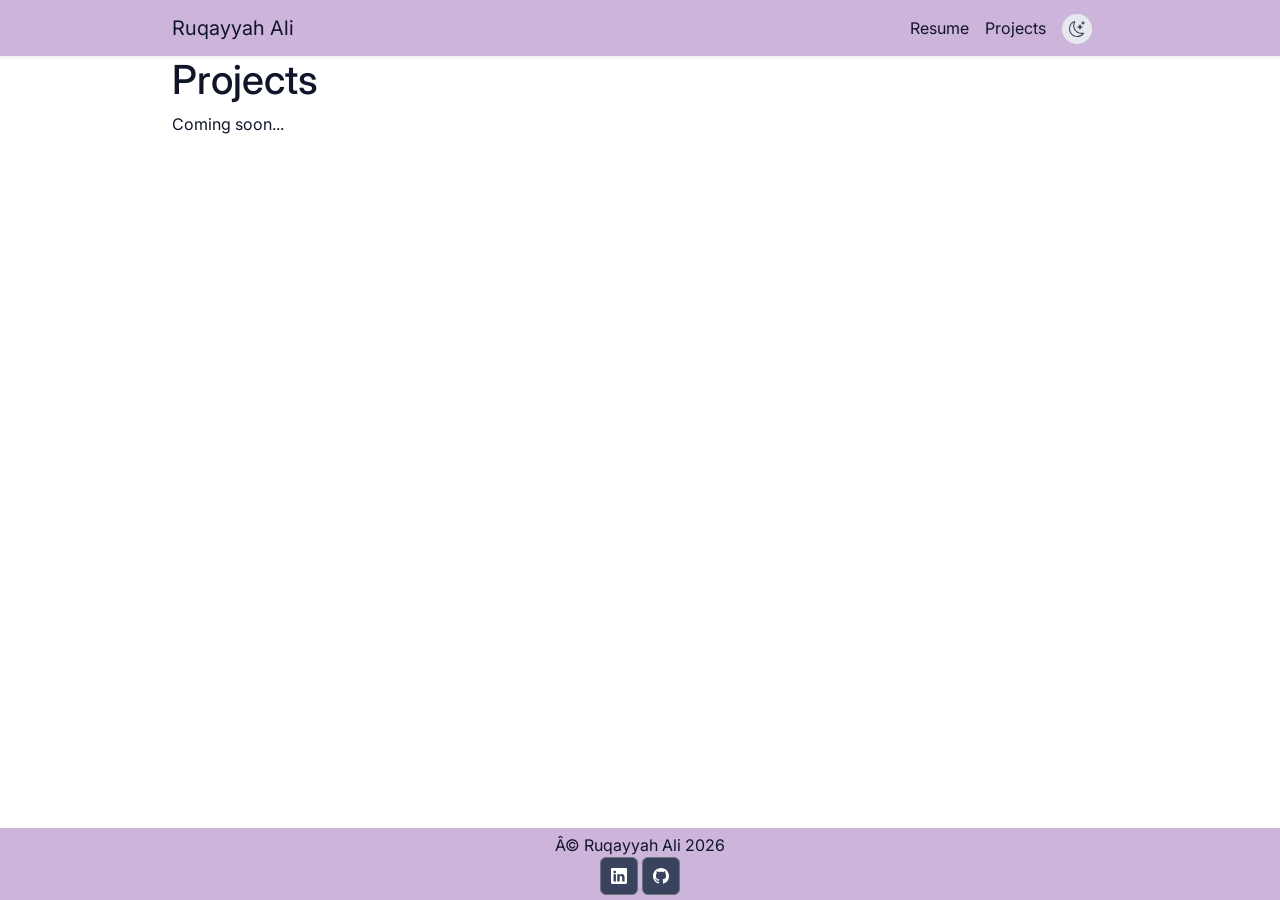
==== projects.html @ a9ae00fb "first commit" ====
<!DOCTYPE html>

<html lang="en">
    <head>
        <meta name="viewport" content="width=device-width, initial-scale=1">
        <link href="https://cdn.jsdelivr.net/npm/bootstrap@5.3.3/dist/css/bootstrap.min.css" rel="stylesheet" integrity="sha384-QWTKZyjpPEjISv5WaRU9OFeRpok6YctnYmDr5pNlyT2bRjXh0JMhjY6hW+ALEwIH" crossorigin="anonymous">
        <script src="https://cdn.jsdelivr.net/npm/bootstrap@5.3.3/dist/js/bootstrap.bundle.min.js" integrity="sha384-YvpcrYf0tY3lHB60NNkmXc5s9fDVZLESaAA55NDzOxhy9GkcIdslK1eN7N6jIeHz" crossorigin="anonymous"></script>
        <link href="styles.css" rel="stylesheet">
        <title>Projects</title>
        <!-- SCRIPTS HERE -->
        <script type="text/javascript" src="darkmode.js" defer></script>
    </head>
    <body>

        <!-- NAVBAR -->
        <nav class="navbar my-custom-navbar shadow-sm sticky-top">
            <div class="container-fluid col-12 col-md-9">
                <a class="navbar-brand" href="index.html">Ruqayyah Ali</a>

                <ul class="navbar-nav flex-row ms-auto">
                        <!--
                            flex-row ensures horizontal layout.
                            ms-auto pushes the UL to the right.
                            me-3 adds right margin for spacing between links.
                        -->
                        <li class="nav-item me-3">
                            <a class="nav-link" href="resume.html">Resume</a>
                        </li>
                        <li class="nav-item me-3">
                            <a class="nav-link" href="projects.html">Projects</a>
                        </li>
                        <!-- <li class="nav-item me-3">
                            <a class="nav-link" href="blog.html">Blog</a>
                        </li> -->
                        <li class="nav-item me-3">
                            <button id="theme-switch">
                                <svg xmlns="http://www.w3.org/2000/svg" width="16" height="16" fill="currentColor" class="bi bi-moon-stars" viewBox="0 0 16 16">
                                <path d="M6 .278a.77.77 0 0 1 .08.858 7.2 7.2 0 0 0-.878 3.46c0 4.021 3.278 7.277 7.318 7.277q.792-.001 1.533-.16a.79.79 0 0 1 .81.316.73.73 0 0 1-.031.893A8.35 8.35 0 0 1 8.344 16C3.734 16 0 12.286 0 7.71 0 4.266 2.114 1.312 5.124.06A.75.75 0 0 1 6 .278M4.858 1.311A7.27 7.27 0 0 0 1.025 7.71c0 4.02 3.279 7.276 7.319 7.276a7.32 7.32 0 0 0 5.205-2.162q-.506.063-1.029.063c-4.61 0-8.343-3.714-8.343-8.29 0-1.167.242-2.278.681-3.286"/>
                                <path d="M10.794 3.148a.217.217 0 0 1 .412 0l.387 1.162c.173.518.579.924 1.097 1.097l1.162.387a.217.217 0 0 1 0 .412l-1.162.387a1.73 1.73 0 0 0-1.097 1.097l-.387 1.162a.217.217 0 0 1-.412 0l-.387-1.162A1.73 1.73 0 0 0 9.31 6.593l-1.162-.387a.217.217 0 0 1 0-.412l1.162-.387a1.73 1.73 0 0 0 1.097-1.097zM13.863.099a.145.145 0 0 1 .274 0l.258.774c.115.346.386.617.732.732l.774.258a.145.145 0 0 1 0 .274l-.774.258a1.16 1.16 0 0 0-.732.732l-.258.774a.145.145 0 0 1-.274 0l-.258-.774a1.16 1.16 0 0 0-.732-.732l-.774-.258a.145.145 0 0 1 0-.274l.774-.258c.346-.115.617-.386.732-.732z"/>
                                </svg>
                                <svg xmlns="http://www.w3.org/2000/svg" width="16" height="16" fill="currentColor" class="bi bi-sun" viewBox="0 0 16 16">
                                <path d="M8 11a3 3 0 1 1 0-6 3 3 0 0 1 0 6m0 1a4 4 0 1 0 0-8 4 4 0 0 0 0 8M8 0a.5.5 0 0 1 .5.5v2a.5.5 0 0 1-1 0v-2A.5.5 0 0 1 8 0m0 13a.5.5 0 0 1 .5.5v2a.5.5 0 0 1-1 0v-2A.5.5 0 0 1 8 13m8-5a.5.5 0 0 1-.5.5h-2a.5.5 0 0 1 0-1h2a.5.5 0 0 1 .5.5M3 8a.5.5 0 0 1-.5.5h-2a.5.5 0 0 1 0-1h2A.5.5 0 0 1 3 8m10.657-5.657a.5.5 0 0 1 0 .707l-1.414 1.415a.5.5 0 1 1-.707-.708l1.414-1.414a.5.5 0 0 1 .707 0m-9.193 9.193a.5.5 0 0 1 0 .707L3.05 13.657a.5.5 0 0 1-.707-.707l1.414-1.414a.5.5 0 0 1 .707 0m9.193 2.121a.5.5 0 0 1-.707 0l-1.414-1.414a.5.5 0 0 1 .707-.707l1.414 1.414a.5.5 0 0 1 0 .707M4.464 4.465a.5.5 0 0 1-.707 0L2.343 3.05a.5.5 0 1 1 .707-.707l1.414 1.414a.5.5 0 0 1 0 .708"/>
                                </svg>
                            </button>
                        </li>
                </ul>
            </div>
        </nav>

        <!-- MAIN BODY -->
        <main>
            <div class="container-fluid col-12 col-md-9">
                <h1> Projects </h1>
                <div>Coming soon...</div>
            </div>
        </main>

        <!-- FOOTER -->
        <footer class="container-fluid">
            <div>© Ruqayyah Ali 2026 </div>
                <a id= "footer-linkedin" class="btn btn-secondary" href="https://www.linkedin.com/in/ruqayyah-ali/" role="button">
                    <svg xmlns="http://www.w3.org/2000/svg" width="16" height="16" fill="currentColor" class="bi bi-linkedin" viewBox="0 0 16 16">
                    <path d="M0 1.146C0 .513.526 0 1.175 0h13.65C15.474 0 16 .513 16 1.146v13.708c0 .633-.526 1.146-1.175 1.146H1.175C.526 16 0 15.487 0 14.854zm4.943 12.248V6.169H2.542v7.225zm-1.2-8.212c.837 0 1.358-.554 1.358-1.248-.015-.709-.52-1.248-1.342-1.248S2.4 3.226 2.4 3.934c0 .694.521 1.248 1.327 1.248zm4.908 8.212V9.359c0-.216.016-.432.08-.586.173-.431.568-.878 1.232-.878.869 0 1.216.662 1.216 1.634v3.865h2.401V9.25c0-2.22-1.184-3.252-2.764-3.252-1.274 0-1.845.7-2.165 1.193v.025h-.016l.016-.025V6.169h-2.4c.03.678 0 7.225 0 7.225z"></path>
                    </svg>
                </a>
                <a id= "footer-github" class="btn btn-secondary" href="https://github.com/ruki99" role="button">
                    <svg xmlns="http://www.w3.org/2000/svg" width="16" height="16" fill="currentColor" class="bi bi-github" viewBox="0 0 16 16">
                    <path d="M8 0C3.58 0 0 3.58 0 8c0 3.54 2.29 6.53 5.47 7.59.4.07.55-.17.55-.38 0-.19-.01-.82-.01-1.49-2.01.37-2.53-.49-2.69-.94-.09-.23-.48-.94-.82-1.13-.28-.15-.68-.52-.01-.53.63-.01 1.08.58 1.23.82.72 1.21 1.87.87 2.33.66.07-.52.28-.87.51-1.07-1.78-.2-3.64-.89-3.64-3.95 0-.87.31-1.59.82-2.15-.08-.2-.36-1.02.08-2.12 0 0 .67-.21 2.2.82.64-.18 1.32-.27 2-.27s1.36.09 2 .27c1.53-1.04 2.2-.82 2.2-.82.44 1.1.16 1.92.08 2.12.51.56.82 1.27.82 2.15 0 3.07-1.87 3.75-3.65 3.95.29.25.54.73.54 1.48 0 1.07-.01 1.93-.01 2.2 0 .21.15.46.55.38A8.01 8.01 0 0 0 16 8c0-4.42-3.58-8-8-8"/>
                    </svg>
                </a>
        </footer>

    </body>
</html>
---- styles.css ----
@import url('https://fonts.googleapis.com/css2?family=Inter:wght@400;700&display=swap');

:root{
  --base-color: white;
  --base-variant: #e8e9ed;
  --text-color: #111528;
  --secondary-text: #232738;
  --primary-color: #3a435d;
  --accent-color: #cdb4db;
}
.darkmode{
  --base-color: #070b1d;
  --base-variant: #101425;
  --text-color: #ffffff;
  --secondary-text: #a4a5b8;
  --primary-color: #3a435d;
  --accent-color: #073b4c;
} 

.custom-brand-font {
  font-family: 'Inter', sans-serif;
  font-weight: 700;
  font-size: 1.8rem;
}

.my-custom-navbar{
  color: #ffd166;
  background-color: var(--accent-color);
}

.my-custom-navbar .nav-link, .my-custom-navbar .navbar-brand{
  color: var(--text-color);
}

button {
  border: none;
  padding: .8em 2em;
  background-color: var(--primary-color);
  color: white ;
  border-radius: 4px;
  font: inherit;
  text-transform: uppercase;
  font-weight: 500;
  cursor: pointer;
}

#theme-switch {
  height:30px;
  width: 30px;
  margin-top: 0.4rem;
  padding: 0;
  border-radius: 50%;
  background-color: var(--base-variant);
  display: flex;
  justify-content: center;
  align-items: center;
}
#theme-switch svg{
  fill: var(--primary-color);
}
#theme-switch svg:last-child{
  display: none;
}
.darkmode #theme-switch svg:first-child{
  display: none;
}
.darkmode #theme-switch svg:last-child{
  display: block;
}

.img-container {
    position: relative;
    width: 300px;
    height: 350px;
}

.profile-img {
    width: 100%;
    height: 100%;
    object-fit: cover;
    border-radius: 4px;
    box-shadow: 0 .5rem 1rem rgba(0,0,0,.15);
    /* border: 5px solid #bde0fe; */
    /* border: 5px solid var(--accent-color); */
    /* border-radius: 50%; */
}

.skills-group{
  margin-bottom: 8px;
}

.skill-item {
  display: inline-block;
  border-radius: 10px;
  background: var(--base-variant);
  color: var(--text-color);
  text-align: center;
  font-family: 'Inter', sans-serif;
  font-weight: 450;
  padding-top: 0px;
  padding-bottom: 0px;
  padding-right: 8px;
  padding-left: 8px;
  margin: 0px 3px 3px 3px;
  font-size: 0.9em;
  line-height: 25px;
  height: 25px;
}

.section-title {
  font-size: 30px;
  text-transform: uppercase;
  color:  var(--text-color);
  padding-bottom: 10px;
  border-bottom: 1px solid #ddd;
  margin-bottom: 10px;
  font-weight: 600;
}

.subsection-title {
  font-size: 15px;
  text-transform: uppercase;
  color: var(--text-color);
  font-weight: 600;
}

.experience-container{
  margin-top: 15px;
}

.experience-group .flex-row {
  display: flex;
  justify-content: space-between;
  align-items: baseline;
  width: 100%;
}

.job-role {
  font-size: 15px;
  text-transform: uppercase;
  color: var(--text-color);
  font-weight: 600;
  margin: 0; 
}

.company {
  font-size: 15px;
  text-transform: uppercase;
  color: var(--text-color);
  font-weight: 600;
}

.experience-date {
    font-style: italic;
    white-space: nowrap; /* Prevents the date from breaking into two lines */
}

body {
  font-family: 'Inter', sans-serif;
  background-color: var(--base-color);
  color: var(--text-color);
  margin: 0;

  display: flex;
  flex-direction: column;
  min-height: 100vh;
}

main, .container { 
  flex: 1; 
}

footer {
  text-align: center;
  padding: 5px;
  background-color: var(--accent-color);
  color: var(--text-color);
  left: 0;
  width: 100%;
}

#footer-github {
    background-color: var(--primary-color);
    color: white;
    padding: 10px; 
    display: inline-flex;
}

#footer-linkedin {
    background-color: var(--primary-color);
    color: white;
    padding: 10px; 
    display: inline-flex;
}

.gr_grid_container {
  display: flex;
  flex-wrap: wrap;
  gap: 10px; /* Adds space between covers */
  justify-content: start;
}

.gr_grid_book_container {
  /* Removes the float and fixed overflow */
  width: 60px; 
  height: auto;
}

.gr_grid_book_container img {
  /* width: 100%; /* Makes image fit the container */
  height: auto;
  border-radius: 2px;
  box-shadow: 0 2px 4px rgba(0,0,0,0.1); 
}

.goodreads-title{
  color: var(--secondary-text);
}
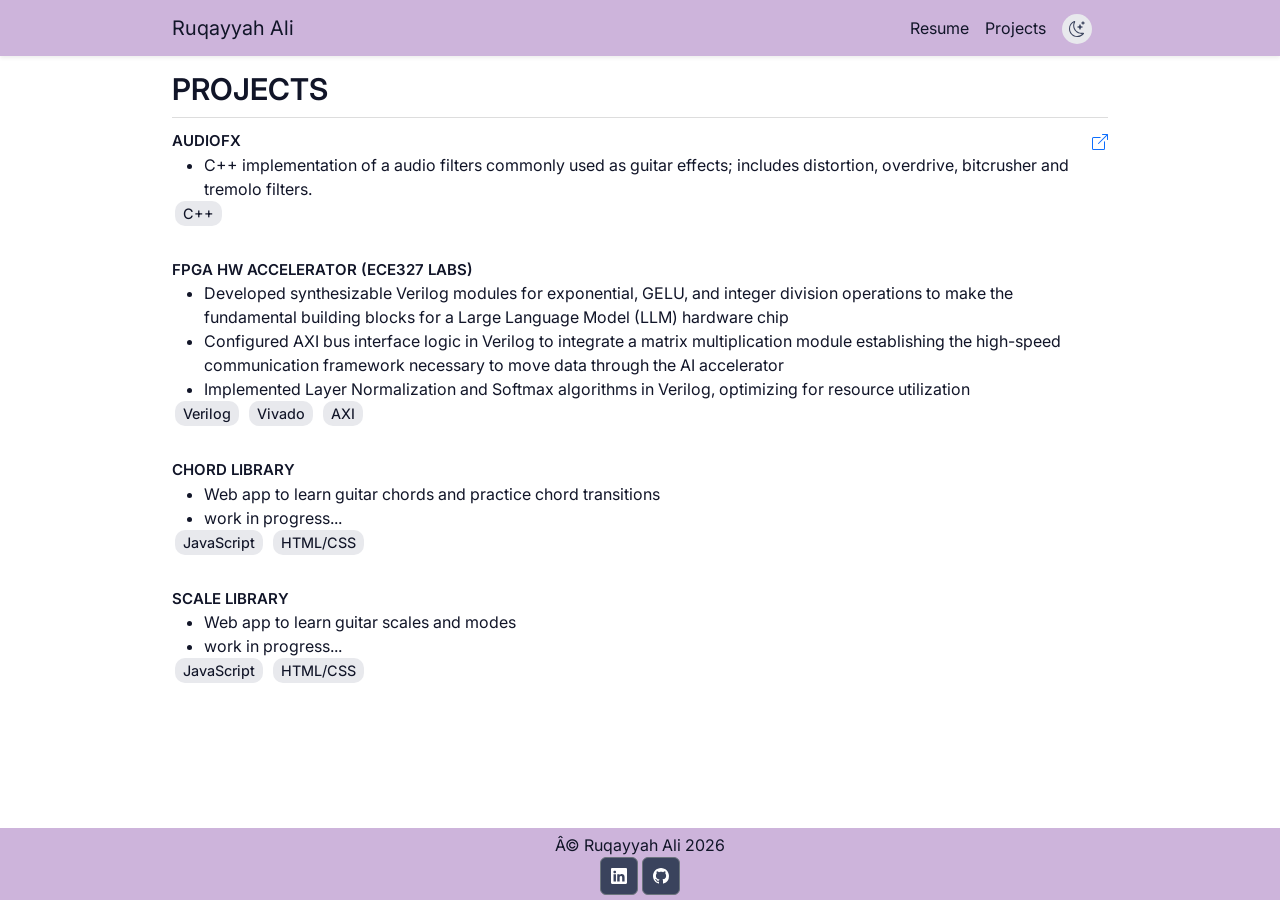
==== commit 75284b69: "updating styles.css and projects.html" ====
--- a/projects.html
+++ b/projects.html
@@ -50,8 +50,90 @@
         <!-- MAIN BODY -->
         <main>
             <div class="container-fluid col-12 col-md-9">
-                <h1> Projects </h1>
-                <div>Coming soon...</div>
+
+                    <div class="project-container">
+                        <h3 class="section-title">Projects</h3>
+
+                        <div class="project-group">
+                            <div class="flex-row">
+                                <span class="company">AudioFX</span>
+                                <a href="https://github.com/ruki99/audiofx" class="text-decoration-none">
+                                    <svg xmlns="http://www.w3.org/2000/svg" width="16" height="16" fill="currentColor" class="bi bi-box-arrow-up-right" viewBox="0 0 16 16">
+                                        <path fill-rule="evenodd" d="M8.636 3.5a.5.5 0 0 0-.5-.5H1.5A1.5 1.5 0 0 0 0 4.5v10A1.5 1.5 0 0 0 1.5 16h10a1.5 1.5 0 0 0 1.5-1.5V7.864a.5.5 0 0 0-1 0V14.5a.5.5 0 0 1-.5.5h-10a.5.5 0 0 1-.5-.5v-10a.5.5 0 0 1 .5-.5h6.636a.5.5 0 0 0 .5-.5"></path>
+                                        <path fill-rule="evenodd" d="M16 .5a.5.5 0 0 0-.5-.5h-5a.5.5 0 0 0 0 1h3.793L6.146 9.146a.5.5 0 1 0 .708.708L15 1.707V5.5a.5.5 0 0 0 1 0z"></path>
+                                    </svg>
+                                </a>
+                            </div>
+                            <ul>
+                                <li>C++ implementation of a audio filters commonly used as guitar effects; 
+                                    includes distortion, overdrive, bitcrusher and tremolo filters.</li>
+                            </ul>
+                            <div class="skills-group-project">
+                                <div class="skill-list">
+                                    <span class="skill-item-project">C++</span>
+                                </div>
+                            </div>
+                        </div>
+
+                        <div class="project-group">
+                            <div class="flex-row">
+                                <span class="company">FPGA HW Accelerator (ECE327 Labs)</span>
+                            </div>
+                            <ul>
+                                <li>Developed synthesizable Verilog modules for exponential, GELU, and integer 
+                                    division operations to make the fundamental building blocks for a Large Language 
+                                    Model (LLM) hardware chip</li>
+                                <li>Configured AXI bus interface logic in Verilog to integrate a matrix multiplication module establishing 
+                                    the high-speed communication framework necessary to move data through the AI accelerator</li>
+                                <li>Implemented Layer Normalization and Softmax algorithms in Verilog, optimizing for resource utilization</li>
+                            </ul>
+                            <div class="skills-group-project">
+                                <div class="skill-list">
+                                    <span class="skill-item-project">Verilog</span>
+                                    <span class="skill-item-project">Vivado</span>
+                                    <span class="skill-item-project">AXI</span>
+                                </div>
+                            </div>
+                        </div>
+
+                        <div class="project-group">
+                            <div class="flex-row">
+                                <span class="company">Chord Library</span>
+                            </div>
+                            <ul>
+                                <li>Web app to learn guitar chords and practice chord transitions</li>
+                                <li>work in progress...</li>
+                            </ul>
+                            <div class="skills-group-project">
+                                <div class="skill-list">
+                                    <span class="skill-item-project">JavaScript</span>
+                                    <span class="skill-item-project">HTML/CSS</span>
+                                </div>
+                            </div>
+                        </div>
+
+                        <div class="project-group">
+                            <div class="flex-row">
+                                <span class="company">Scale Library</span>
+                            </div>
+                            <ul>
+                                <li>Web app to learn guitar scales and modes</li>
+                                <li>work in progress...</li>
+                            </ul>
+                            <div class="skills-group-project">
+                                <div class="skill-list">
+                                    <span class="skill-item-project">JavaScript</span>
+                                    <span class="skill-item-project">HTML/CSS</span>
+                                </div>
+                            </div>
+                        </div>
+
+                    </div>
+
+                </div>
+                
+
+
             </div>
         </main>
 
--- a/styles.css
+++ b/styles.css
@@ -85,11 +85,11 @@
     /* border-radius: 50%; */
 }
 
-.skills-group{
+.skills-group-resume {
   margin-bottom: 8px;
 }
 
-.skill-item {
+.skill-item-resume {
   display: inline-block;
   border-radius: 10px;
   background: var(--base-variant);
@@ -155,6 +155,48 @@
     white-space: nowrap; /* Prevents the date from breaking into two lines */
 }
 
+.project-container{
+  margin-top: 15px;
+}
+
+.project-group:not(:last-child) {
+  margin-bottom: 30px;
+}
+
+.project-group .flex-row {
+  display: flex;
+  justify-content: space-between;
+  align-items: baseline;
+  width: 100%;
+}
+
+.project-group ul {
+  margin-bottom: 0px;
+}
+
+
+.skills-group-project {
+  margin-bottom: 8px;
+}
+
+.skill-item-project {
+  display: inline-block;
+  border-radius: 10px;
+  background: var(--base-variant);
+  color: var(--text-color);
+  text-align: center;
+  font-family: 'Inter', sans-serif;
+  font-weight: 450;
+  padding-top: 0px;
+  padding-bottom: 0px;
+  padding-right: 8px;
+  padding-left: 8px;
+  margin: 0px 3px 3px 3px;
+  font-size: 0.9em;
+  line-height: 25px;
+  height: 25px;
+}
+
 body {
   font-family: 'Inter', sans-serif;
   background-color: var(--base-color);
